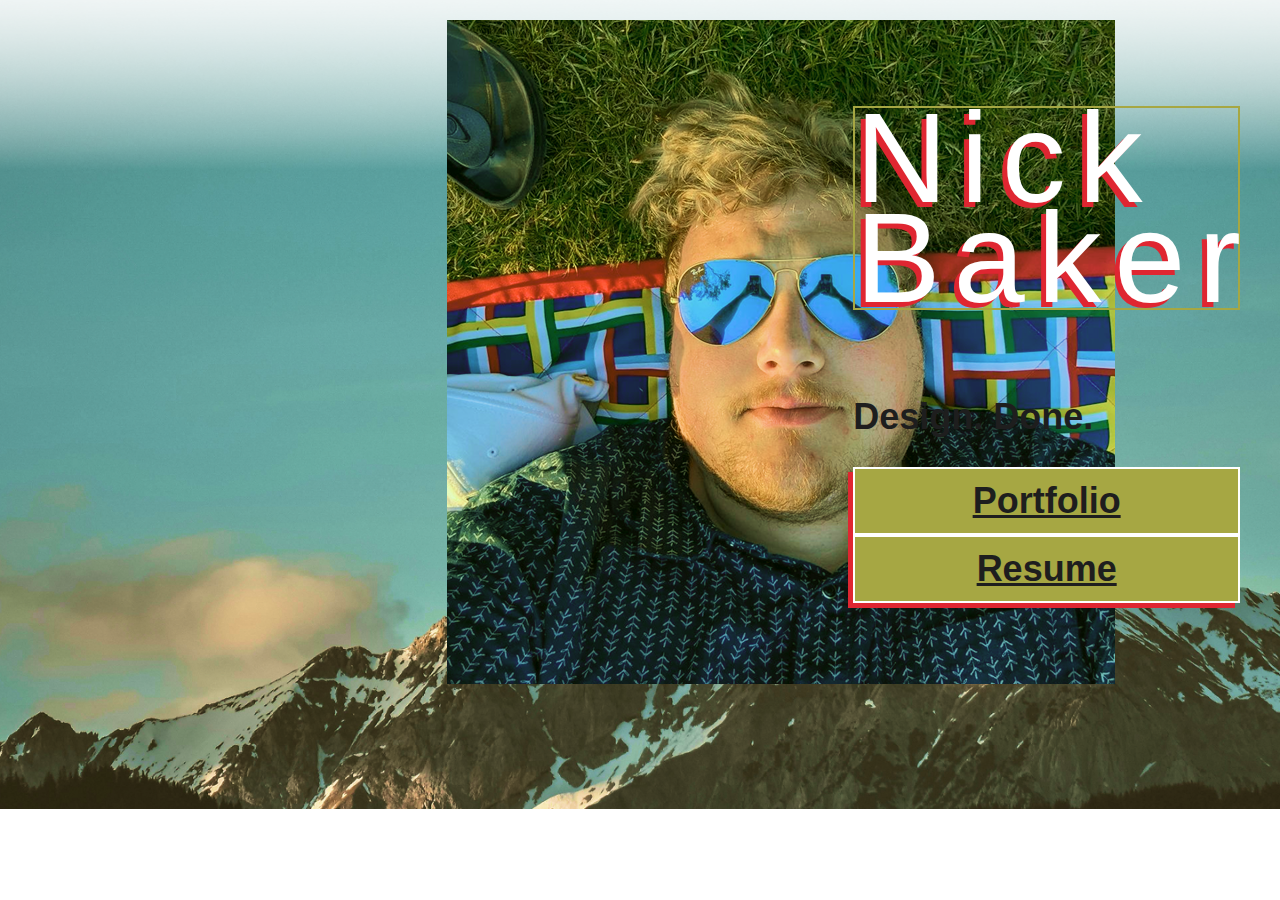
==== index.html @ 67f7f93f "Add files via upload" ====
<!DOCTYPE html>
<html lang="en">
<head>
    <meta charset="UTF-8">
    <meta name="viewport" content="width=device-width, initial-scale=1.0">
    <title>Nick Baker</title>
    <link href="https://fonts.googleapis.com/css2?family=Roboto:wght@400;700&display=swap" rel="stylesheet">
    <link rel="stylesheet" href="style.css">
</head>
<body>
    <div class="container">
        <div class="background"></div>
        <div class="left-image">
            <img src="assets/nickpic.png" alt="Nick Baker in the flesh">
        </div>
        <div class="content">
            <h1>Nick Baker</h1>
            <h2>Design. Done.</h2>
            <div class="cta-buttons">
                <a href="portfolio.html" class="button">Portfolio</a>
                <a href="resume.html" class="button">Resume</a>
            </div>
        </div>
    </div>
</body>
</html>
---- style.css ----
body {
    background-image: url('assets/nbd-mountainbg.png');
    background-size: cover;
    background-position: center;
    background-repeat: no-repeat;
}
body {
    font-family: 'Roboto', sans-serif;
    margin: 0;
    padding: 0;
    box-sizing: border-box;
}

.container {
    max-width: 1200px;
    margin: 0 auto;
    padding: 20px;
    display: grid;
    grid-template-columns: repeat(auto-fit, minmax(300px, 1fr));
    gap: 20px;
}

h1 {
    font-family: 'Squada One', sans-serif;
    font-style: normal;
    font-weight: 400;
    font-size: 128px;
    line-height: 100px;
    letter-spacing: 0.1em;

    color: #FFFFFF;
    border: 2px solid #A6A743;
    text-shadow: -5px 5px 0px #DF2631;
}

h2 {
    font-family: 'Cabin Condensed', sans-serif;
    font-style: normal;
    font-weight: 700;
    font-size: 36px;

    color: #1E1E1E;
}

.card {
    border: 1px solid #ddd;
    border-radius: 8px;
    overflow: hidden;
    text-align: center;
    transition: transform 0.3s ease, box-shadow 0.3s ease;
}

.card a {
    text-decoration: none;
    color: inherit;
    display: block;
}

.card img {
    width: 100%;
    height: auto;
    display: block;
}

.card h2 {
    margin: 10px 0;
    font-size: 1.5rem;
    font-weight: 700;
}

.card:hover {
    transform: translateY(-5px);
    box-shadow: 0 4px 8px rgba(0, 0, 0, 0.2);
}

.button {

    box-sizing: border-box;
    display: flex;
    flex-direction: row;
    justify-content: center;
    align-items: center;
    padding: 12px 21px;
    gap: 10px;
    height: 68px;
    
    font-family: 'Cabin Condensed', sans-serif;
    font-style: normal;
    font-weight: 700;
    font-size: 36px;
    
    color: #1E1E1E;
    background: #A6A743;
    border: 2px solid #FFFFFF;
    box-shadow: -5px 5px 0px #DF2631;
    }
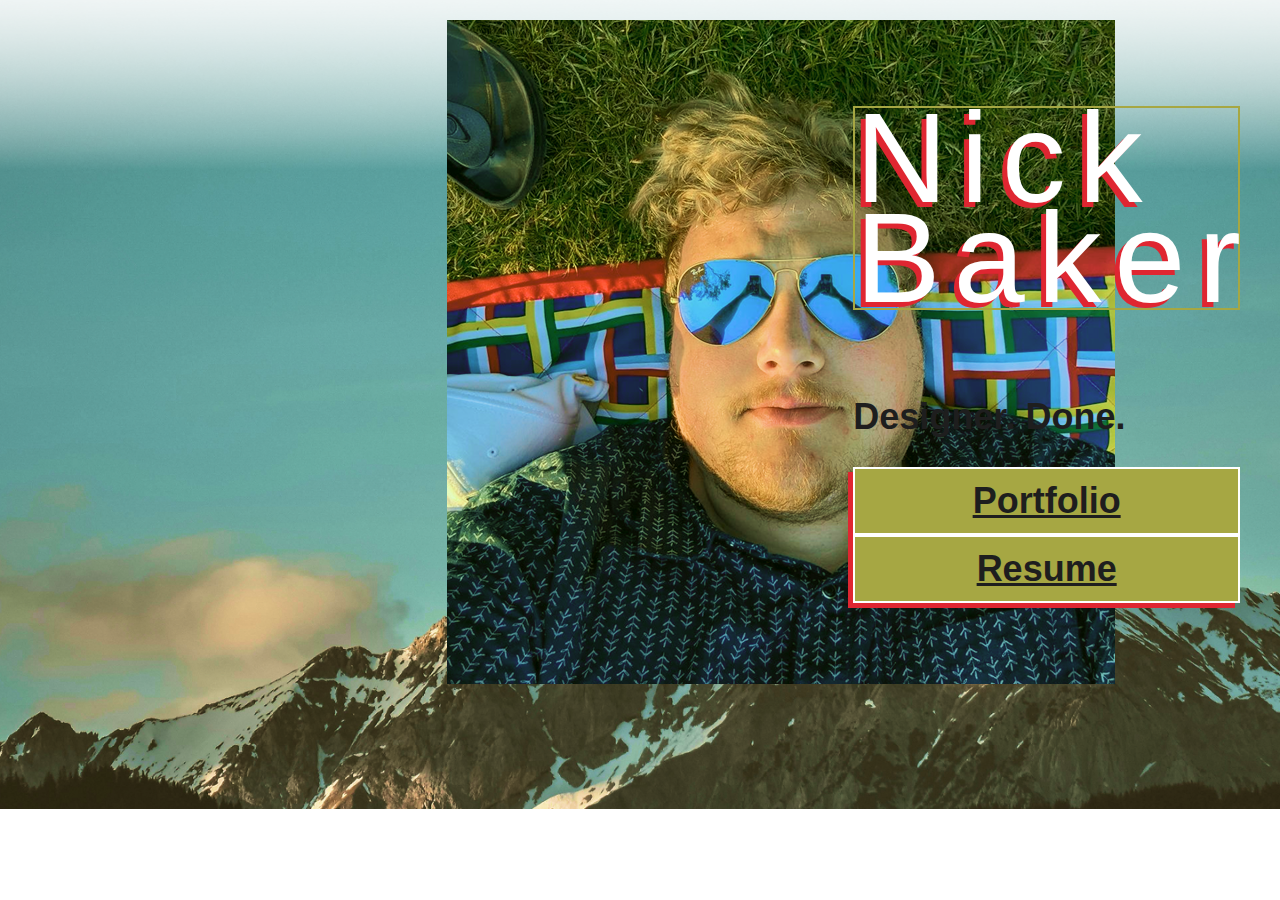
==== commit 16bccdbd: "added er to title" ====
--- a/index.html
+++ b/index.html
@@ -15,7 +15,7 @@
         </div>
         <div class="content">
             <h1>Nick Baker</h1>
-            <h2>Design. Done.</h2>
+            <h2>Designer. Done.</h2>
             <div class="cta-buttons">
                 <a href="portfolio.html" class="button">Portfolio</a>
                 <a href="resume.html" class="button">Resume</a>
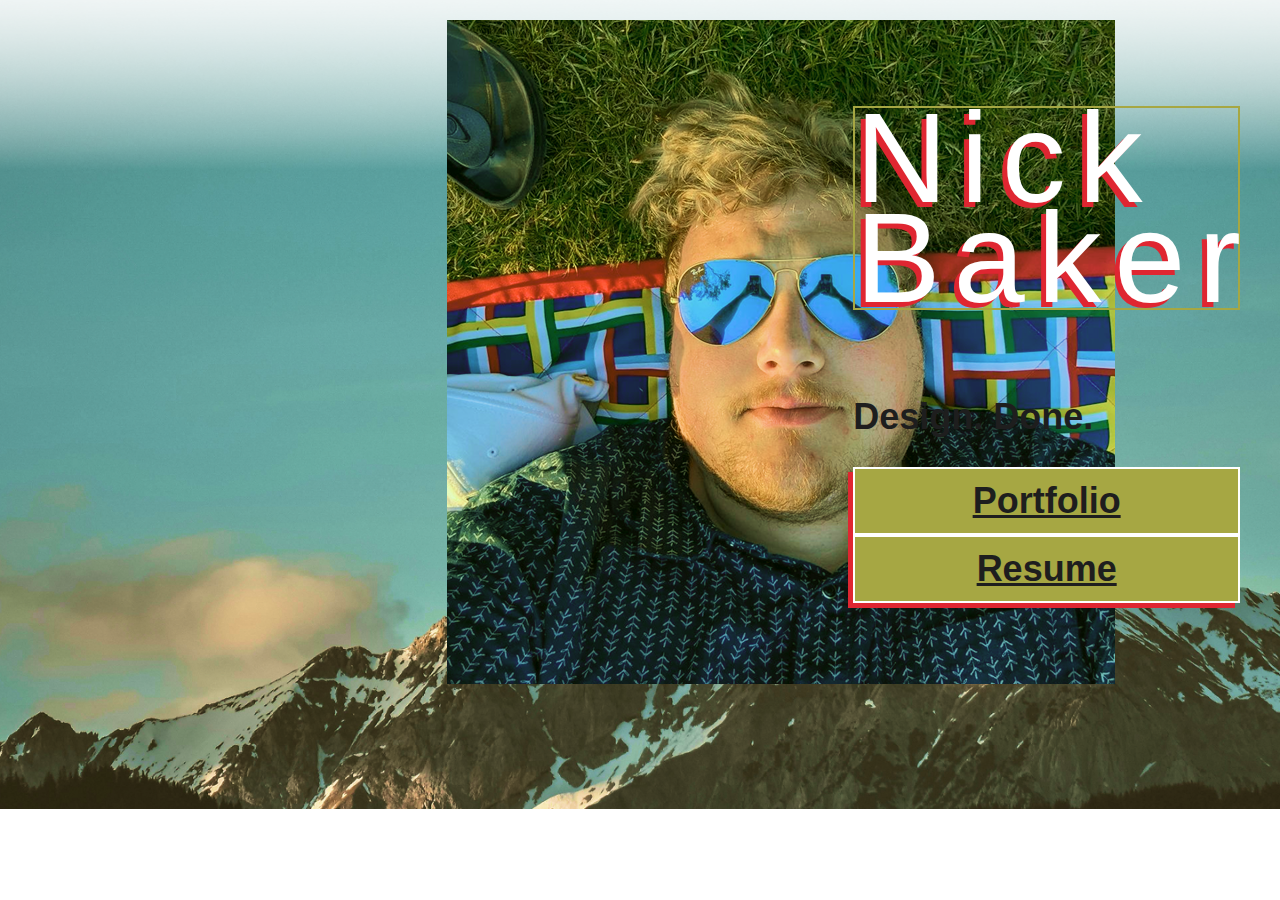
==== commit d994903d: "removed er" ====
--- a/index.html
+++ b/index.html
@@ -15,7 +15,7 @@
         </div>
         <div class="content">
             <h1>Nick Baker</h1>
-            <h2>Designer. Done.</h2>
+            <h2>Design. Done.</h2>
             <div class="cta-buttons">
                 <a href="portfolio.html" class="button">Portfolio</a>
                 <a href="resume.html" class="button">Resume</a>
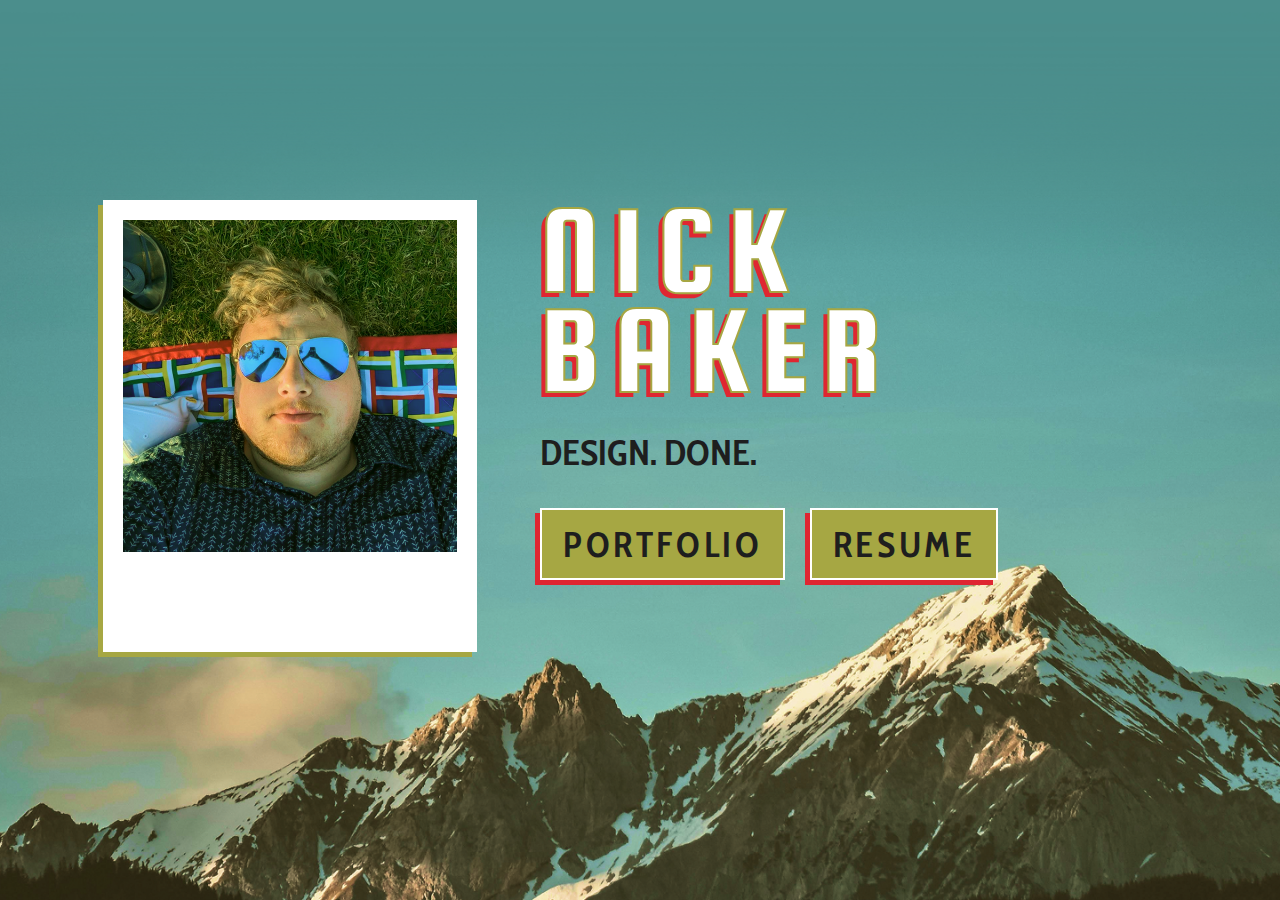
==== commit a3d644fc: "css and image update" ====
--- a/index.html
+++ b/index.html
@@ -4,23 +4,27 @@
     <meta charset="UTF-8">
     <meta name="viewport" content="width=device-width, initial-scale=1.0">
     <title>Nick Baker</title>
-    <link href="https://fonts.googleapis.com/css2?family=Roboto:wght@400;700&display=swap" rel="stylesheet">
+    <link rel="preconnect" href="https://fonts.googleapis.com">
+    <link rel="preconnect" href="https://fonts.gstatic.com" crossorigin>
+    <link href="https://fonts.googleapis.com/css2?family=Cabin+Condensed:wght@400;500;600;700&family=Permanent+Marker&family=Squada+One&display=swap" rel="stylesheet">
     <link rel="stylesheet" href="style.css">
 </head>
 <body>
     <div class="container">
-        <div class="background"></div>
-        <div class="left-image">
-            <img src="assets/nickpic.png" alt="Nick Baker in the flesh">
-        </div>
-        <div class="content">
-            <h1>Nick Baker</h1>
-            <h2>Design. Done.</h2>
-            <div class="cta-buttons">
-                <a href="portfolio.html" class="button">Portfolio</a>
-                <a href="resume.html" class="button">Resume</a>
-            </div>
-        </div>
+        <main class="hometitle">
+            <section class="left-image">
+                <img src="assets/nickpic.png" alt="Nick Baker in the flesh">
+            </section>
+            <section class="content">
+                <h1>Nick Baker</h1>
+                <h2>Design. Done.</h2>
+                <div class="cta-buttons">
+                    <a href="portfolio.html" class="button">Portfolio</a>
+                    <a href="resume.html" class="button">Resume</a>
+                </div>
+            </section>
+        </main>
+        <footer></footer>
     </div>
 </body>
 </html>--- a/style.css
+++ b/style.css
@@ -1,9 +1,12 @@
-body {
+html{
+    min-height:100vh;
+    background-color:#4B8E8C;
     background-image: url('assets/nbd-mountainbg.png');
-    background-size: cover;
-    background-position: center;
+    background-size: 100%;
+    background-position: center bottom;
     background-repeat: no-repeat;
 }
+
 body {
     font-family: 'Roboto', sans-serif;
     margin: 0;
@@ -12,24 +15,101 @@
 }
 
 .container {
-    max-width: 1200px;
+    width: 1200px;
     margin: 0 auto;
-    padding: 20px;
-    display: grid;
-    grid-template-columns: repeat(auto-fit, minmax(300px, 1fr));
-    gap: 20px;
+}
+
+header {
+    height: 160px;
+
+}
+
+header h1 {
+    display: block; 
+    float: left;
+    line-height: 160px;
+    margin-left: 20px;
+}
+
+header a {
+    cursor: pointer;
+}
+
+header nav {
+    display: block;
+    height: 160px;
+    float: right;
+    margin-right: 20px;
+}
+header nav a {
+    color: #FFFFFF;
+    text-decoration: none;
+    font-family: 'Cabin Condensed', sans-serif;
+    font-style: normal;
+    font-weight: 700;
+    font-size: 24px;
+    line-height: 160px;
+    text-transform: uppercase;
+    transition: transform 0.3s ease, color 0.3s ease, text-decoration 0.3s ease;
+}
+
+header nav a:hover {
+    color: #DF2631;
+    text-decoration: underline;
+    transform: translateY(-5px);
+}
+
+main{
+    display: block;
+    width:100%;
+}
+
+
+main.hometitle {
+    width: 1000px;
+    margin-top: 200px
+}
+
+footer{
+    width: 100%;
+    height: 20px;
+}
+
+.left-image {
+    width: 100%;
+    max-width: 500px;
+    float: left;
+    display: block;
+}
+.left-image img {
+    display: block;
+    width: 334px;
+    height: 332px;
+    margin: 0 auto;
+    border-width: 20px 20px 100px 20px;
+    border-style: solid;
+    border-color: #FFFFFF;
+    box-shadow: -5px 5px 0px #A6A743;
+}
+.content {
+    width: 100%;
+    max-width: 500px;
+    float: left;
 }
 
 h1 {
+    margin: 0;
+    padding: 0;
     font-family: 'Squada One', sans-serif;
     font-style: normal;
     font-weight: 400;
     font-size: 128px;
     line-height: 100px;
     letter-spacing: 0.1em;
+    text-transform: uppercase;
 
     color: #FFFFFF;
-    border: 2px solid #A6A743;
+    -webkit-text-stroke: 2px #A6A743;
     text-shadow: -5px 5px 0px #DF2631;
 }
 
@@ -38,22 +118,28 @@
     font-style: normal;
     font-weight: 700;
     font-size: 36px;
+    text-transform: uppercase;
 
     color: #1E1E1E;
 }
 
 .card {
-    border: 1px solid #ddd;
-    border-radius: 8px;
+    float:left;
+    width: 100%;
+    max-width: 400px;
+    padding: 20px 20px 10px 20px;
+    box-sizing: border-box;
     overflow: hidden;
-    text-align: center;
+}
+
+.card a {
+    display: block;
+    padding: 20px 20px 10px 20px;
     transition: transform 0.3s ease, box-shadow 0.3s ease;
-}
-
-.card a {
+    box-shadow: -5px 5px 0px #A6A743;
+    background-color: #FFFFFF;
+    color: #171717;
     text-decoration: none;
-    color: inherit;
-    display: block;
 }
 
 .card img {
@@ -64,33 +150,119 @@
 
 .card h2 {
     margin: 10px 0;
-    font-size: 1.5rem;
-    font-weight: 700;
-}
-
-.card:hover {
+    display: block;
+    width: 100%;
+    height: 50px;
+    line-height: 50px;
+    
+    font-family: 'Permanent Marker';
+    font-style: normal;
+    font-weight: 400;
+    font-size: 32px;
+    
+}
+.card h3 {
+    width: 100%;
+    height: 20px;
+    line-height: 20px;
+    
+    font-family: 'Permanent Marker';
+    font-style: normal;
+    font-weight: 400;
+    font-size: 18px;
+}
+
+.card a:hover {
     transform: translateY(-5px);
     box-shadow: 0 4px 8px rgba(0, 0, 0, 0.2);
 }
 
+
+.cta-buttons{
+    display: block;
+    width: 100%;
+}
+.cta-buttons :first-child {
+    margin-right:20px;
+}
 .button {
-
     box-sizing: border-box;
-    display: flex;
-    flex-direction: row;
-    justify-content: center;
-    align-items: center;
     padding: 12px 21px;
-    gap: 10px;
-    height: 68px;
+    height: 80px;
+    line-height: 80px;
     
     font-family: 'Cabin Condensed', sans-serif;
     font-style: normal;
     font-weight: 700;
     font-size: 36px;
+    text-decoration: none;
+    text-transform: uppercase;
+    letter-spacing: 0.1em;
     
     color: #1E1E1E;
     background: #A6A743;
     border: 2px solid #FFFFFF;
     box-shadow: -5px 5px 0px #DF2631;
-    }+    }
+
+.button:hover {
+    background: #DF2631;
+    color: #FFFFFF;
+    box-shadow: -5px 5px 0px #A6A743;
+    transition: all 0.2s ease-in-out;
+}
+
+@media (max-width: 1200px) {
+    .container {
+        width: 100%;}
+    .card {
+        width: 50%;
+        max-width: 600px;
+    }
+}
+
+@media (max-width: 1000px) {
+    
+    main, main.hometitle {
+        box-sizing: border-box;
+        width: 100%;
+        padding: 0 10px;
+    }
+    .hometitle {
+        margin-top: 0;
+    }
+    .left-image, .content{
+        max-width: 324px;
+        float: none;
+        display: block;
+        margin: 60px auto;
+    }
+    .left-image img {
+        box-sizing: border-box;
+        width: 60%;
+        display: block;
+        height: auto;
+        border-width: 10px 10px 50px 10px;
+    }
+    .button {
+        font-size: 24px;
+        height: 60px;
+        line-height: 60px;
+    }
+}
+@media (max-width: 600px) {
+    .card {
+        width: 100%;
+        max-width: 100%;
+    }
+}
+@media (max-width: 368px) {
+    h1 {
+        font-size: 64px;
+        line-height: 50px;
+    }
+    h2 {
+        font-size: 24px;
+    }
+    
+}